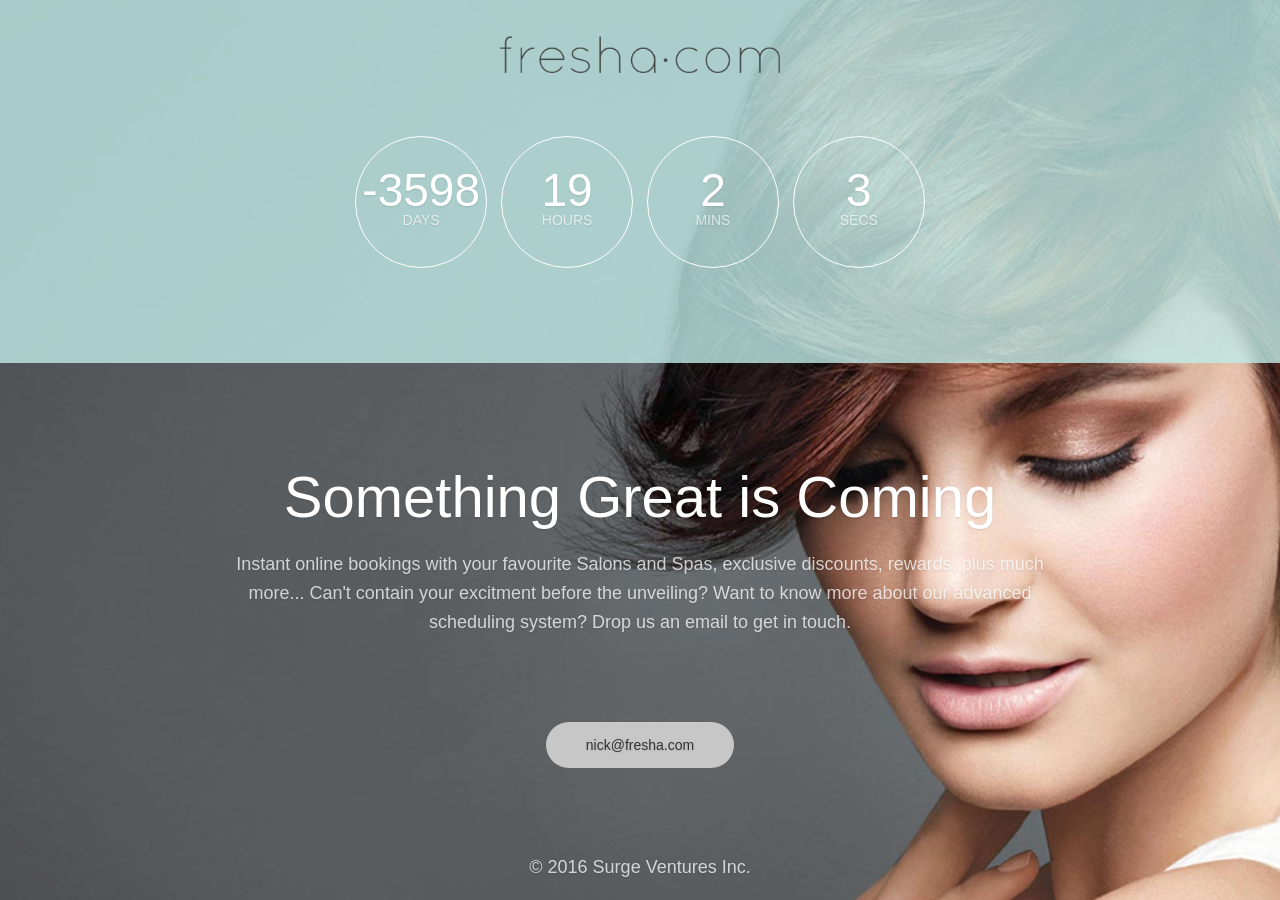
==== index.html @ e1cf6ae7 "time" ====
<!DOCTYPE html>

<html>
<head>
	<meta charset="utf-8" />
	<title>Fresha.com | Coming Soon</title>
	<meta name="viewport" content="initial-scale = 1.0,maximum-scale = 1.0" />
	<link rel="stylesheet" href="css/flexi-background.css" type="text/css" media="screen" />
	<link rel="stylesheet" href="css/ml-coming-soon.css" type="text/css" media="screen" />
	<script type="text/javascript" src="http://ajax.googleapis.com/ajax/libs/jquery/1.7.1/jquery.min.js"></script>
	<script type="text/javascript">
	// MediaLoot jQuery Countdown Timer
	// Description: Allows you to choose which unit of time from which to countdown and allows you to style each unit of time separately.
	// Author: Natalie Hipp | MediaLoot.com
	// URL: http://medialoot.com/item/
	
	$(document).ready(function() {
			
		function mlCountdown() {
		// Step 1: Make sure to call jQuery in your <head>
		// Step 2: Fill in the following two variables
			var eventTime = '1485734400'; // Unix Event Time - Get your stamp from http://www.unixtimestamp.com/index.php
			
			var startFrom = 'D'; // Adjust from which time unit you'd like to countdown: Use D for days, H for hours, M for minutes, or S for seconds.
			
		// Step 3: Add some spans in your HTML
		/* Each Unit of time is displayed independently so that you can style them differently. 
		
		Create <span>'s for each unit of time. Each span must have the class "ml-countdown" and then add the appropriate following classes for what you'd like to display: "days", "hours", "minutes", & "seconds". 
		
		For example, to display the number of days remaining, add this: <span class="ml-countdown days"></span>
		*/
			
		// We'll take it from here
			var currentTime = Math.round(new Date().getTime() / 1000); // Grabs current time in seconds
			var timeLeft = eventTime - currentTime;		
			 
			// Calculate numbers based on what kind of time they want to count from
			if (startFrom == 'S') {
				var scLeft = Math.floor(timeLeft);
				
				$(".ml-countdown.seconds").html(scLeft);
			}
			else if (startFrom == 'M') {
				var minLeft = Math.floor(timeLeft / 60);
				var scLeft1 = timeLeft - (minLeft * 60); // number of whole minutes
				var scLeft = Math.floor(scLeft1);
				
				$(".ml-countdown.minutes").html(minLeft);
				$(".ml-countdown.seconds").html(scLeft);
			}
			else if (startFrom == 'H') {
				var hrLeft = Math.floor(timeLeft / 60 / 60);
				var minLeft1 = hrLeft * 60 * 60; // number of whole hours
				var minLeft2 = timeLeft - minLeft1;
				var minLeft = Math.floor(minLeft2 / 60);
				var scLeft1 = minLeft * 60; //number of whole minutes
				var scLeft2 = timeLeft - minLeft1 - scLeft1;
				var scLeft = Math.floor(scLeft2);
				
				$(".ml-countdown.hours").html(hrLeft);
				$(".ml-countdown.minutes").html(minLeft);
				$(".ml-countdown.seconds").html(scLeft);
			}
			// Otherwise, default as if counting from days
			else {
				var dayLeft = Math.floor(timeLeft / 60 / 60 / 24);
				var hrLeft1 = dayLeft * 24 * 60 * 60; // days left in seconds
				var hrLeft2 = timeLeft - hrLeft1;
				var hrLeft = Math.floor(hrLeft2 / 60 / 60);
				var minLeft1 = hrLeft * 60 * 60; // hours left in seconds
				var minLeft2 = timeLeft - hrLeft1 - minLeft1;
				var minLeft = Math.floor(minLeft2 / 60);
				var scLeft1 = minLeft * 60; // minutes left in seconds
				var scLeft2 = timeLeft - hrLeft1 - minLeft1 - scLeft1;
				var scLeft = Math.floor(scLeft2);
				
				
				$(".ml-countdown.days").html(dayLeft);
				$(".ml-countdown.hours").html(hrLeft);
				$(".ml-countdown.minutes").html(minLeft);
				$(".ml-countdown.seconds").html(scLeft);
			}
		}
		
		window.onload=mlCountdown;
		window.setInterval( mlCountdown, 1000);
			
	});
	</script>
</head>
	<body>
	<script src="js/flexi-background.js" type="text/javascript" charset="utf-8"></script>
	<header>
	<br>
	<center><img src="images/freshaPNG.png" width="280" </img></center>
		<div class="wrapper">
			<ul class="countdown">
				<li><span class="ml-countdown days"></span>Days</li>
				<li><span class="ml-countdown hours"></span>Hours</li>
				<li><span class="ml-countdown minutes"></span>Mins</li>
				<li><span class="ml-countdown seconds"></span>Secs</li>
			</ul>
		</div>
	</header>
	<div class="wrapper">
		<h2>Something Great is Coming</h2>
		<p>Instant online bookings with your favourite Salons and Spas, exclusive discounts, rewards, plus much more...		
		Can't contain your excitment before the unveiling? Want to know more about our advanced scheduling system? Drop us an email to get in touch. </p>
		
			<div class="connect">
			<ul>
				<a class="button_email" href="mailto:nick@fresha.com?subject=Fresha.com Enquiry">nick@fresha.com</a>
			</ul>
		</div>
			
		
	</div>
	<div class="wrapper">
	<p>© 2016 Surge Ventures Inc.</p>
	</div>
</body>
</html>
---- css/flexi-background.css ----
/*
	File Overview:	Flexi-background styles.
	Author:			Michael Bester <http://kimili.com>
	Description:	Sets up styling for full-screen flexible backgrounds.
					See <http://kimili.com/journal/flexible-scalable-background-image> for more info.
	
	Licence:		Copyright 2010, Michael Bester.
					Released under the MIT license <http://opensource.org/licenses/mit-license.php>
	
*/

body { 
	background-attachment:		fixed; 
	background-position:		top center; 
	background-repeat:			no-repeat; 
	
	margin:						0;
	padding:					0;

	background-size:			cover;
	-moz-background-size:		cover;
	-webkit-background-size:	cover;
}

/*
	This next definition doesn't allow the background to get any smaller
	than a predefined size (640x426px in this case). Change the values
	here to match your background image size. The configuration in the
	flexi-background javascript file should also match these values.
*/

@media only all and (max-width: 640px) and (max-height: 426px) {
	body {		
		background-size:			640px 426px;
		-moz-background-size:		640px 426px;
		-webkit-background-size:	640px 426px;
	}
}

/*
	The next 2 definitions are for support in iOS devices.
 	Since they don't recoginze the 'cover' keyword for background-size
 	we need to simulate it with percentages and orientation
*/

@media only screen and (orientation: portrait) and (device-width: 320px), (device-width: 768px) {
	body {
		-webkit-background-size: auto 100%;
	}
}

@media only screen and (orientation: landscape) and (device-width: 320px), (device-width: 768px) {
	body {
		-webkit-background-size: 100% auto;
	}
}
/* All of the following styles only get used when background-size isn't supported */

img#expando { 
	display:	none;
	position:	absolute; 
	z-index:	1;
	 
	-ms-interpolation-mode: bicubic; 
} 

.wide img#expando, 
.tall img#expando { 
	display: 	block; 
} 

.wide img#expando { 
	height: 	auto;
	width: 		100%; 
} 

.tall img#expando { 
	height:		100%;
	width:		auto; 
}
---- css/ml-coming-soon.css ----
/*

Thin HTML5 Coming Soon Template by MediaLoot
URL: http://medialoot.com/item/thin-html5-coming-soon-template

Designer: Tony Thomas

*/

/*Styles*/

html {
	font-family: "Helvetica Neue", Helvetica, Arial, sans-serif;
	margin: 0; padding: 0;
	height: 100%;
	font-size: 14px;
	color: #fff;
	text-shadow: 0 1px 2px rgba(0,0,0,.1);
}

body {
	background-color: #fff;
	background-image: url(../images/grey.jpg);
}

::selection {
	background: rgba(0,0,0,0.25);
}

header {
	background: #fff;
	background-color: rgba(193, 236, 232, .8);
	padding: 20px 0;
}

.wrapper {
	max-width: 960px;
	width: 95%;
	margin: 0 auto;
}

ul, ol, li {
	margin: 0;
	padding: 0;
	display: inline-block;
	list-style: none;
}

h1 {
	margin: 60px auto;
	text-align: center;
	color: #fff;
	font-weight: 100;
	font-size: 56px;
}

h2 {
	font-size: 58px;
	width: 90%;
	color: #fff;
	text-align: center;
	margin: 100px auto 20px;
	font-weight: 100;
}



p {
	text-align: center;
	width: 90%;
	margin: 20px auto;
	line-height: 1.6;
	font-weight: 200;
	font-size: 18px;
	color: rgba(255, 255, 255, .75);
}

ul.countdown {
	margin: 60px auto;
	display: block;
	text-align: center;	
}

ul.countdown li {
	display: inline-block;
	height: 80px;
	margin: 0 5px 15px 5px;
	text-align: center;
	color: #fff;
	color: rgba(255, 255, 255, 0.7);
	font-size: 14px;
	line-height: 1;
	text-transform: uppercase;
	-webkit-border-radius: 499px;
	-moz-border-radius: 499px;
	border-radius: 499px;
	border: 1px solid #fff;
	font-weight: 200;
	width: 130px;
	height: 100px; padding-top: 30px;
}
ul.countdown li span {
 	display: block;
 	font-size: 46px;
 	color: rgba(255, 255, 255, 1);
 	font-weight: 100;
 }

.connect {
	width: 100%;
	margin: 100px 0;
}

.connect form {
	margin-top: 10px;
	width: 480px;
	margin: 0 auto;
}

.connect form input[type=text] {
	width: 338px;
	height: 46px;
	border: 1px solid #fff;
	border-right: none;
	background: none;
	-webkit-border-top-left-radius: 99px; -webkit-border-bottom-left-radius-radius: 99px;
	-moz-border-radius-topleft: 99px; -moz-border-radius-bottomleft: 99px;
	border-top-left-radius: 99px; border-bottom-left-radius: 99px;
	font-size: 14px;
	font-weight: bold;
	padding: 0 0 0 20px;
	color: #fff;
	font-weight: 200;
	float: left;
	opacity: 0.65;
}

.connect form input[type=text]:hover {
	opacity: 0.8;
}

.connect form input[type=text]:focus {
	outline: none;
	opacity: 1;
}

.connect form input[type=button], form input[type=submit] {
	width: 119px;
	height: 48px;
	border: none;
	cursor: pointer;
	border-radius; 99px
	background-color: #fff;
	margin: 0; padding: 0;
	font-size: 14px;
	font-weight: bold;
	color: #4b4b4b;
	float: left;
	opacity: 0.65;
}

.connect form input[type=button]:hover, form input[type=submit]:hover {
	opacity: 1;
}

.connect form input[type=button]:active, form input[type=submit]:active {
	opacity: 0.8;
}

.connect ul {
	width: 440px;
	text-align: center;
	display: block;
	margin: 60px auto 20px auto;
}

.connect ul li a {
	width: 100px;
	height: 48px;
	display: block;
	text-indent: -499px;
	overflow: hidden;
	opacity: 0.65;
	-webkit-border-radius: 499px;
	-moz-border-radius: 499px;
	border-radius: 499px;
	border: 1px solid #fff;
	margin: 0 5px;
}

.connect ul li a:hover {
	opacity: 1;
}

.connect ul li a:active {
	opacity: 0.8;
}

.connect ul li.facebook a {background: #fff;}
.connect ul li.twitter a {background: url(../images/connect-twitter.png) no-repeat center;}
.connect ul li.google a {background: url(../images/connect-google.png) no-repeat center;}
.connect ul li.instagram a {background: url(../images/connect-instagram.png) no-repeat center;}
.connect ul li.sharethis a {background: url(../images/connect-sharethis.png) no-repeat center;}

@media only screen and (max-width : 960px) {
	.wrapper {
		width: auto;
	}
	.connect {
		display: block;
		float: none;
		width: 348px;
		margin: 50px auto;
	}
	.connect form {
		width: 100%;
	}
	.connect form input[type=text]{
		width: 206px;
	}
	.connect ul {
		width: 340px;
	}
}

@media only screen and (max-width : 480px) {
	h1, ul.countdown {
		margin: 20px auto;
	}
	h2 {
		margin: 40px auto;
	}
}

/*Fade In Animation*/

h1, ul.countdown, h2, p, form, .connect {
    -webkit-animation: fadein 3s; /* Safari and Chrome */
       -moz-animation: fadein 3s; /* Firefox */
        -ms-animation: fadein 3s; /* Internet Explorer */
         -o-animation: fadein 3s; /* Opera */
            animation: fadein 3s;
}

.button_email {
  font: bold 16px;
  text-decoration: none;
  background-color: #c7c7c7;
  color: #333333;
  padding: 15px 40px 15px 40px;
  border-radius:50px

}

.button_email:hover {

  background-color: #fff;
	
}


@keyframes fadein {
    from { opacity: 0; }
    to   { opacity: 1; }
}
@-moz-keyframes fadein {
    from { opacity: 0; }
    to   { opacity: 1; }
}
@-webkit-keyframes fadein {
    from { opacity: 0; }
    to   { opacity: 1; }
}
@-ms-keyframes fadein {
    from { opacity: 0; }
    to   { opacity: 1; }
}​
@-o-keyframes fadein {
    from { opacity: 0; }
    to   { opacity: 1; }
}​
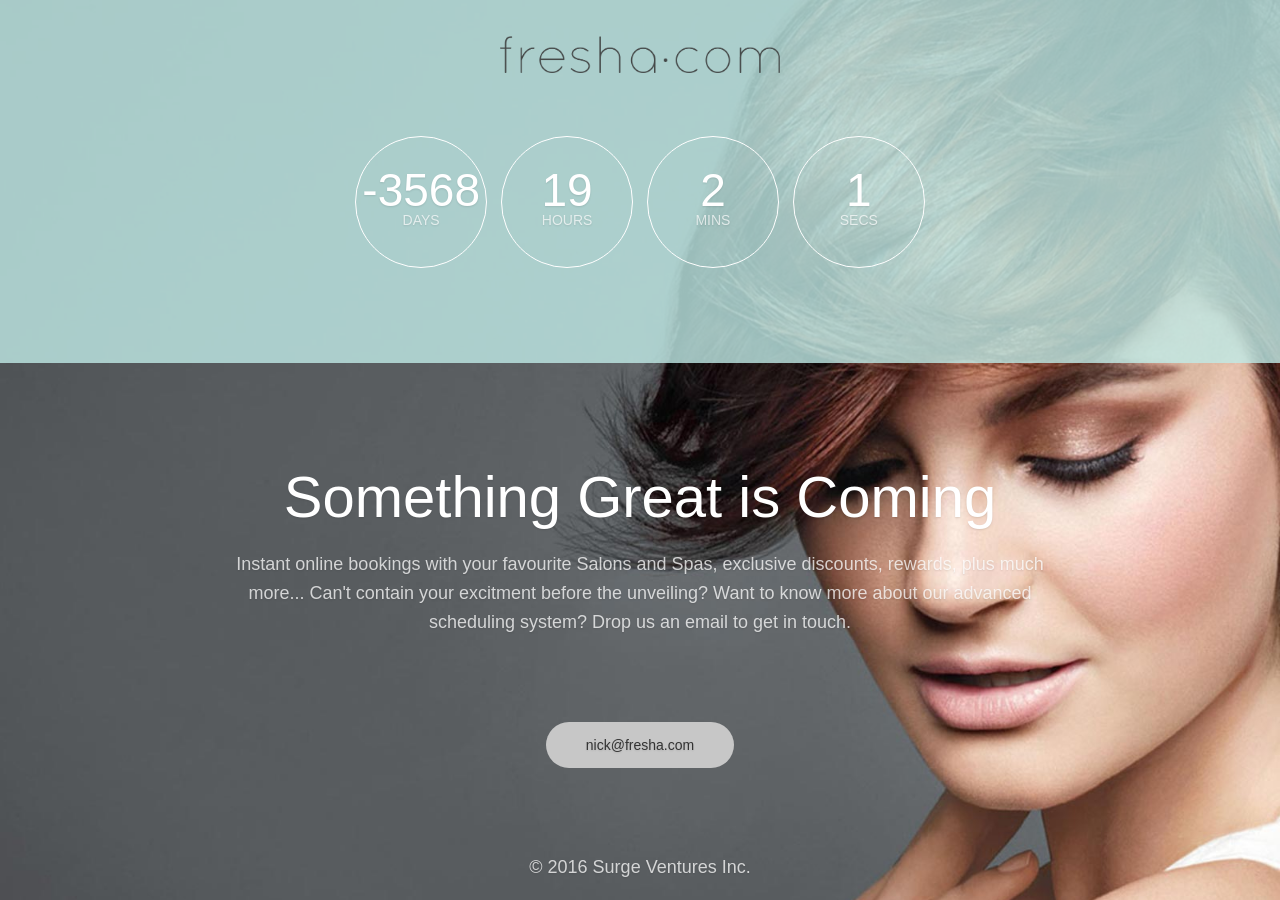
==== commit 8e664a24: "time" ====
--- a/index.html
+++ b/index.html
@@ -19,7 +19,7 @@
 		function mlCountdown() {
 		// Step 1: Make sure to call jQuery in your <head>
 		// Step 2: Fill in the following two variables
-			var eventTime = '1485734400'; // Unix Event Time - Get your stamp from http://www.unixtimestamp.com/index.php
+			var eventTime = '1488326400'; // Unix Event Time - Get your stamp from http://www.unixtimestamp.com/index.php
 			
 			var startFrom = 'D'; // Adjust from which time unit you'd like to countdown: Use D for days, H for hours, M for minutes, or S for seconds.
 			
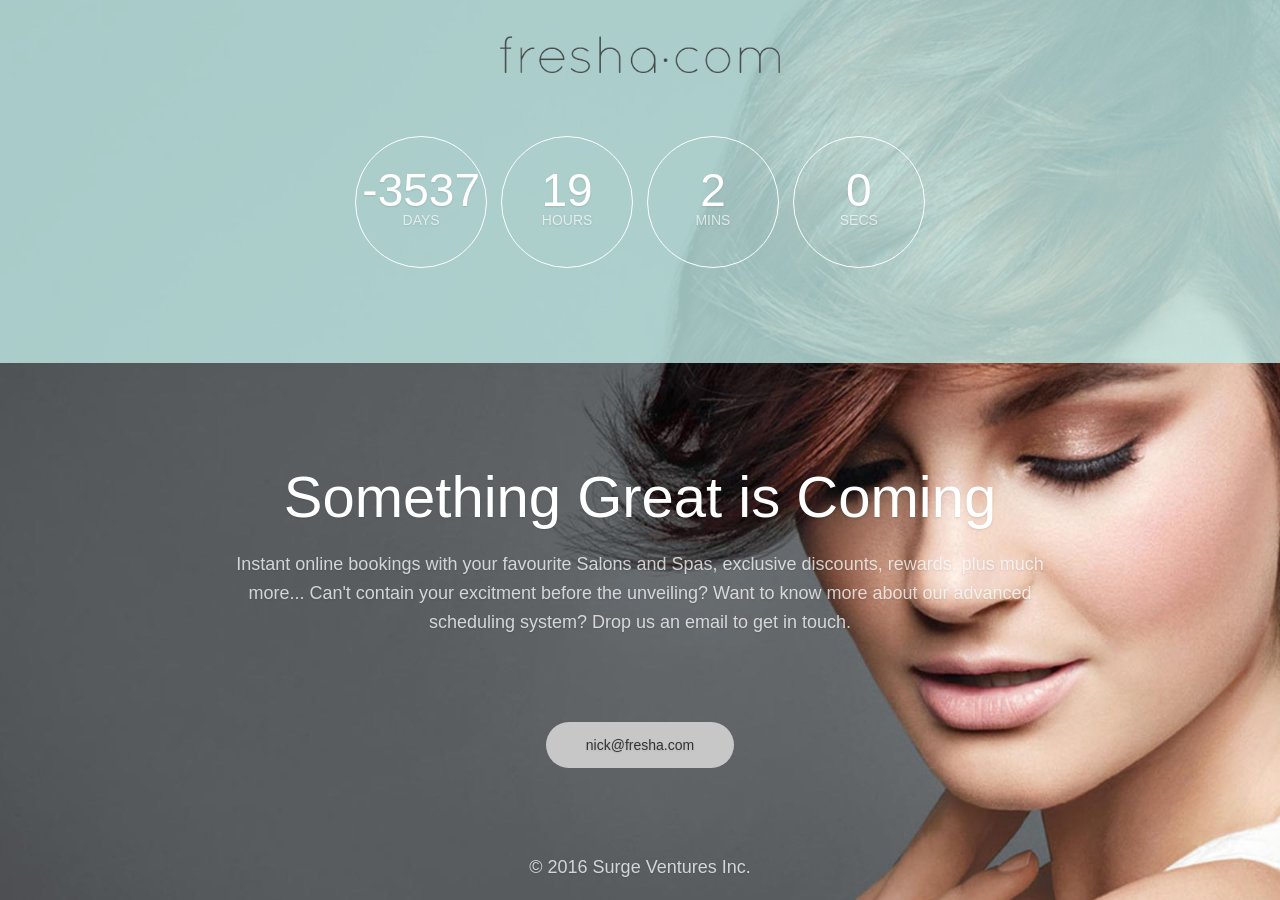
==== commit 69d00c94: "time" ====
--- a/index.html
+++ b/index.html
@@ -19,7 +19,7 @@
 		function mlCountdown() {
 		// Step 1: Make sure to call jQuery in your <head>
 		// Step 2: Fill in the following two variables
-			var eventTime = '1488326400'; // Unix Event Time - Get your stamp from http://www.unixtimestamp.com/index.php
+			var eventTime = '1491004800'; // Unix Event Time - Get your stamp from http://www.unixtimestamp.com/index.php
 			
 			var startFrom = 'D'; // Adjust from which time unit you'd like to countdown: Use D for days, H for hours, M for minutes, or S for seconds.
 			
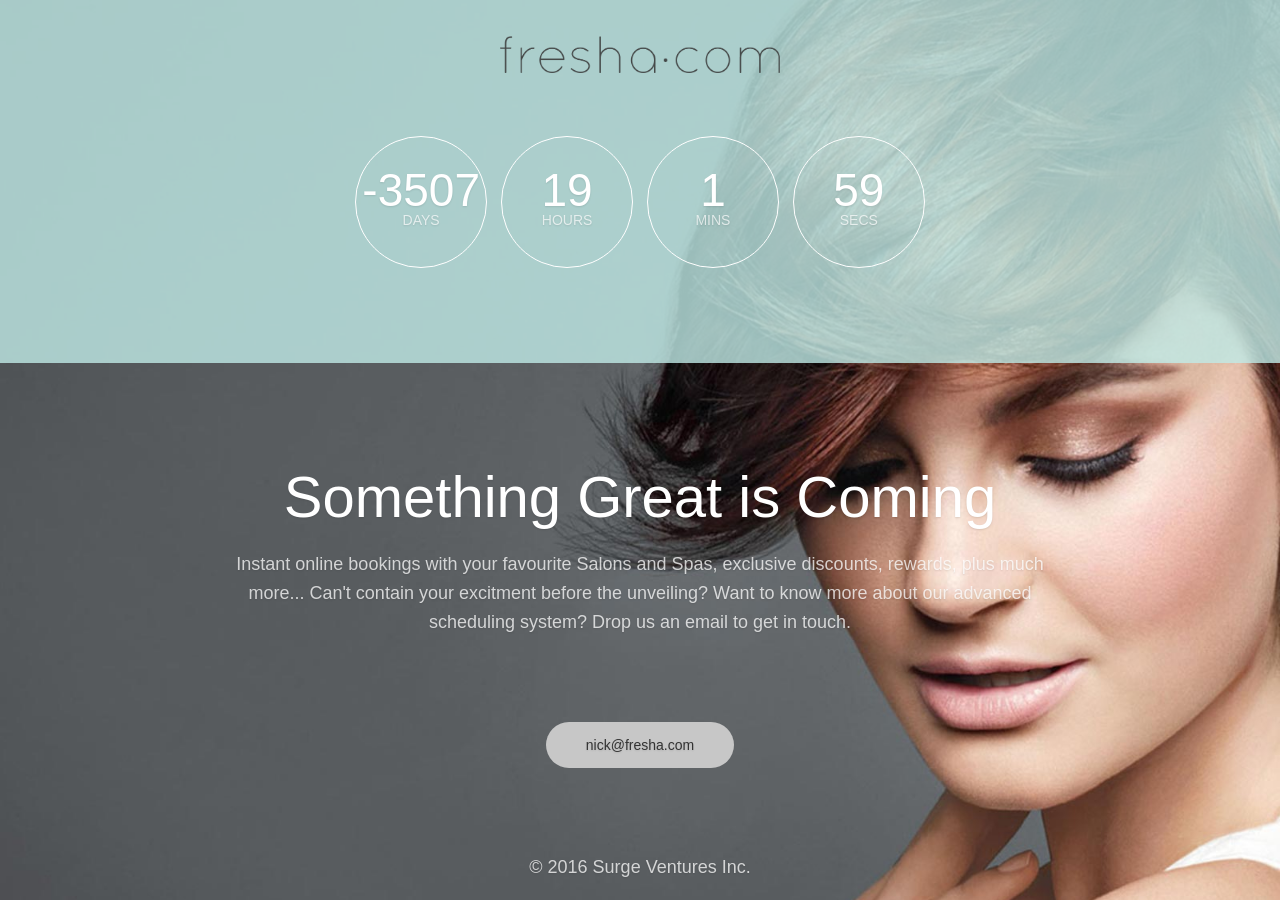
==== commit cb96a953: "Dates" ====
--- a/index.html
+++ b/index.html
@@ -19,7 +19,7 @@
 		function mlCountdown() {
 		// Step 1: Make sure to call jQuery in your <head>
 		// Step 2: Fill in the following two variables
-			var eventTime = '1491004800'; // Unix Event Time - Get your stamp from http://www.unixtimestamp.com/index.php
+			var eventTime = '1493596800'; // Unix Event Time - Get your stamp from http://www.unixtimestamp.com/index.php
 			
 			var startFrom = 'D'; // Adjust from which time unit you'd like to countdown: Use D for days, H for hours, M for minutes, or S for seconds.
 			
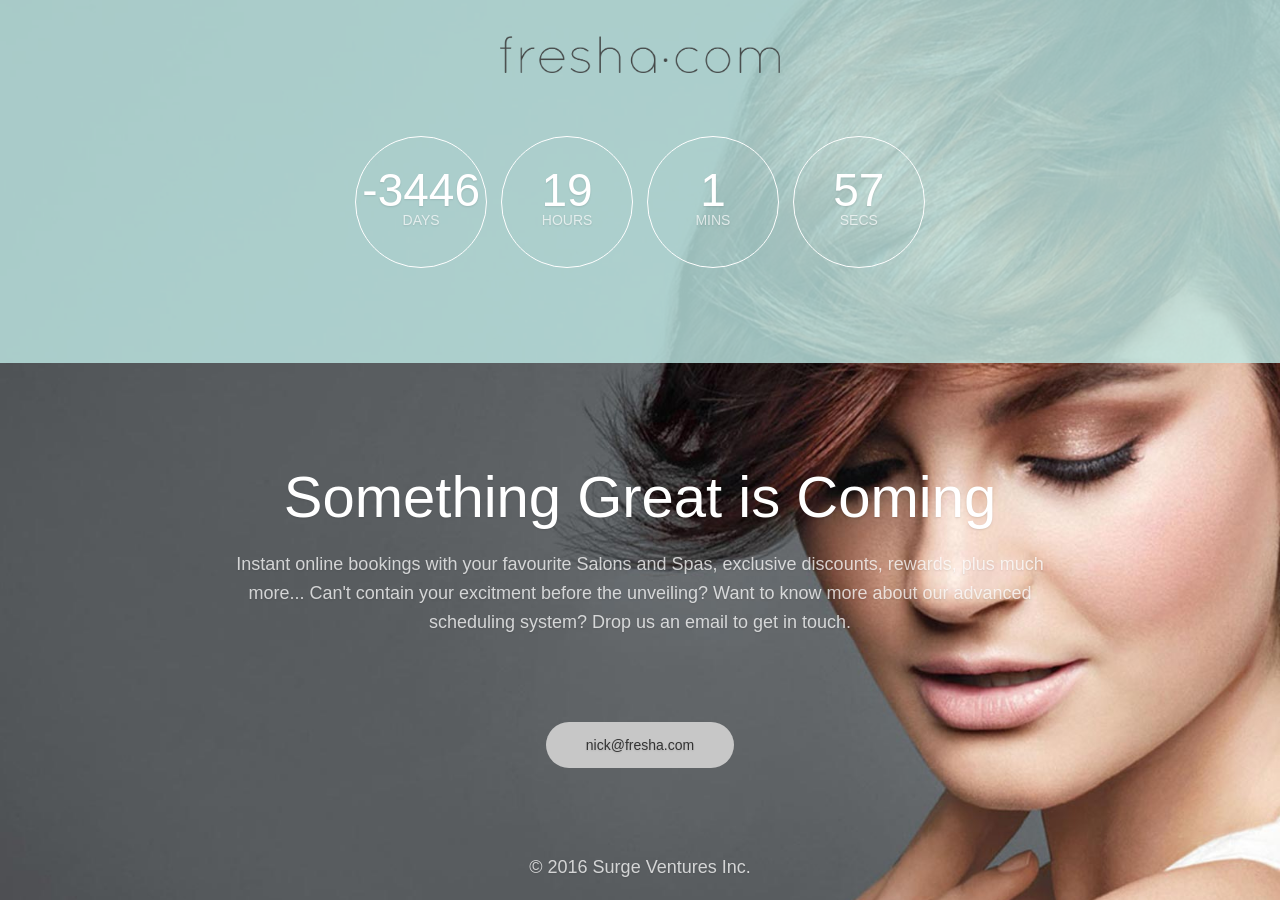
==== commit 4d1401d9: "time" ====
--- a/index.html
+++ b/index.html
@@ -19,7 +19,7 @@
 		function mlCountdown() {
 		// Step 1: Make sure to call jQuery in your <head>
 		// Step 2: Fill in the following two variables
-			var eventTime = '1493596800'; // Unix Event Time - Get your stamp from http://www.unixtimestamp.com/index.php
+			var eventTime = '1498867200'; // Unix Event Time - Get your stamp from http://www.unixtimestamp.com/index.php
 			
 			var startFrom = 'D'; // Adjust from which time unit you'd like to countdown: Use D for days, H for hours, M for minutes, or S for seconds.
 			
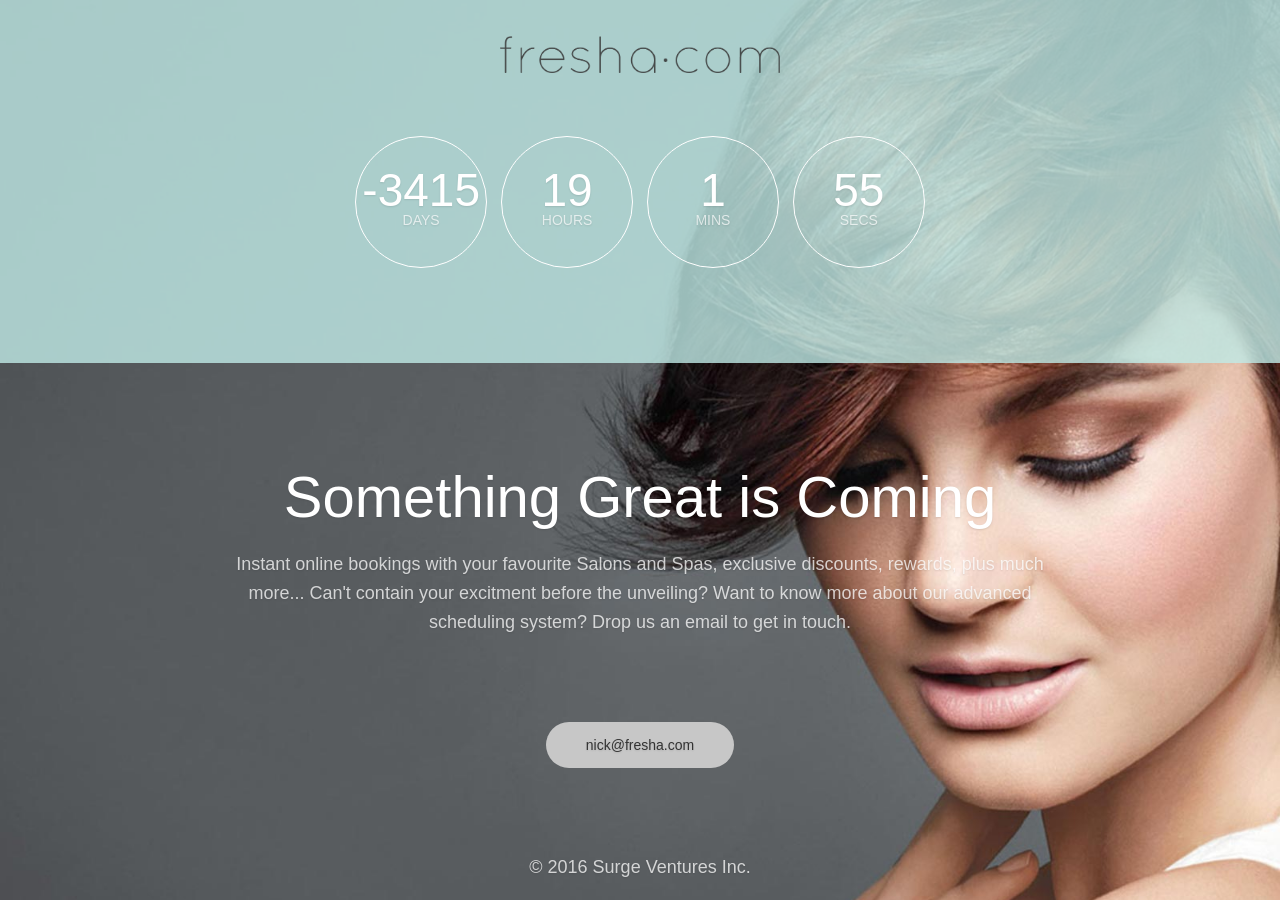
==== commit 83dbc316: "time Time" ====
--- a/index.html
+++ b/index.html
@@ -19,7 +19,7 @@
 		function mlCountdown() {
 		// Step 1: Make sure to call jQuery in your <head>
 		// Step 2: Fill in the following two variables
-			var eventTime = '1498867200'; // Unix Event Time - Get your stamp from http://www.unixtimestamp.com/index.php
+			var eventTime = '1501545600'; // Unix Event Time - Get your stamp from http://www.unixtimestamp.com/index.php
 			
 			var startFrom = 'D'; // Adjust from which time unit you'd like to countdown: Use D for days, H for hours, M for minutes, or S for seconds.
 			
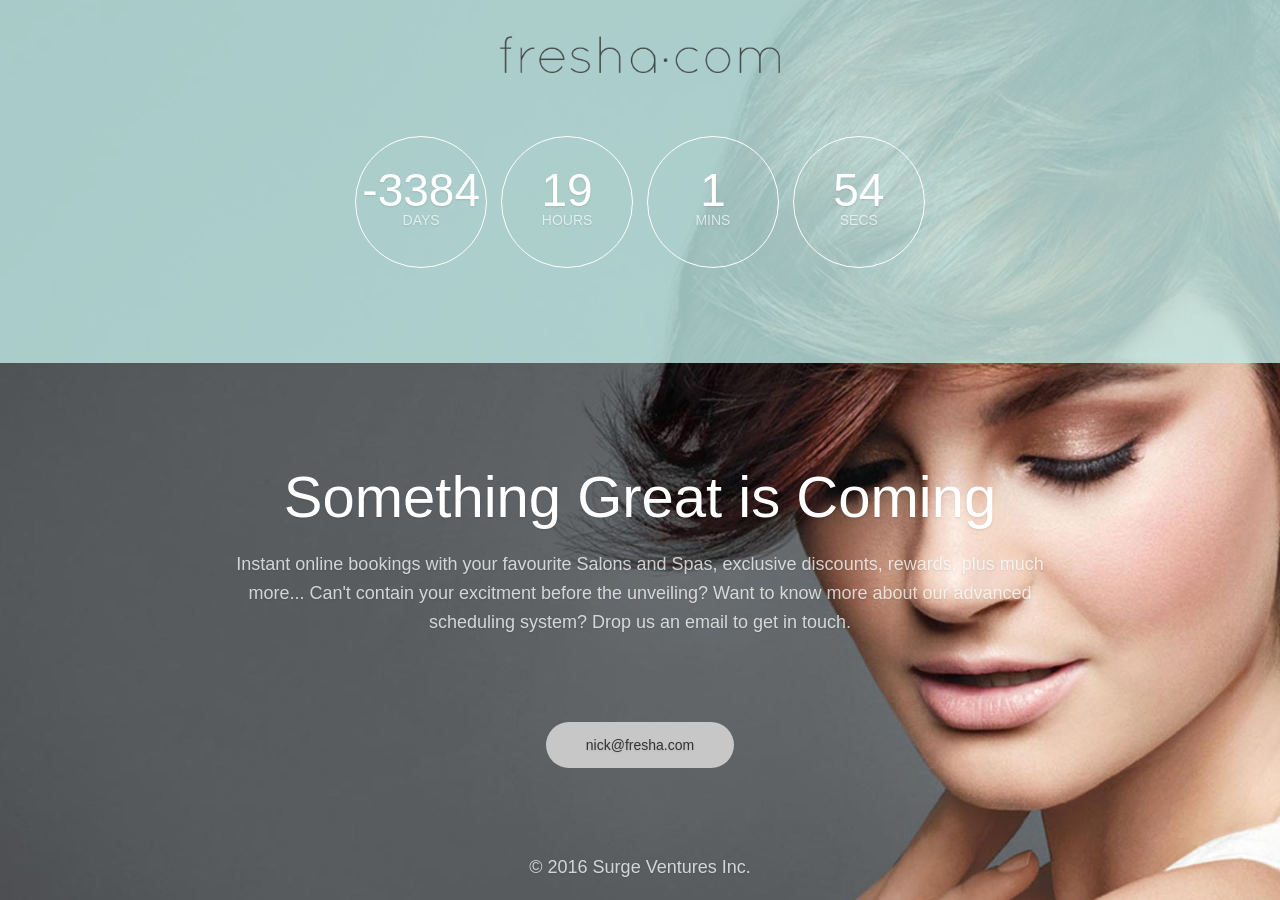
==== commit 9c42b43a: "time Time" ====
--- a/index.html
+++ b/index.html
@@ -19,7 +19,7 @@
 		function mlCountdown() {
 		// Step 1: Make sure to call jQuery in your <head>
 		// Step 2: Fill in the following two variables
-			var eventTime = '1501545600'; // Unix Event Time - Get your stamp from http://www.unixtimestamp.com/index.php
+			var eventTime = '1504224000'; // Unix Event Time - Get your stamp from http://www.unixtimestamp.com/index.php
 			
 			var startFrom = 'D'; // Adjust from which time unit you'd like to countdown: Use D for days, H for hours, M for minutes, or S for seconds.
 			
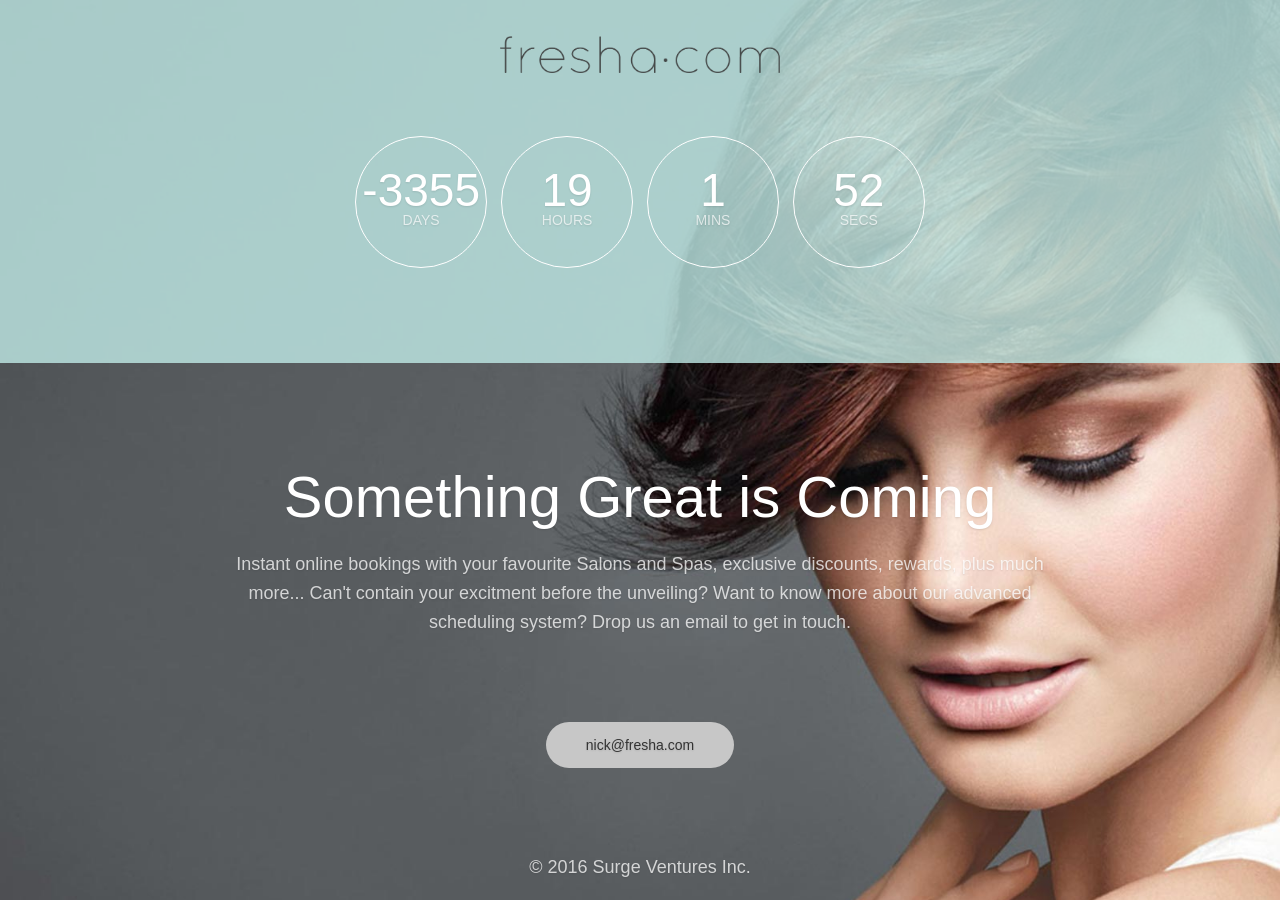
==== commit 8827f3ba: "Timeee" ====
--- a/index.html
+++ b/index.html
@@ -19,7 +19,7 @@
 		function mlCountdown() {
 		// Step 1: Make sure to call jQuery in your <head>
 		// Step 2: Fill in the following two variables
-			var eventTime = '1504224000'; // Unix Event Time - Get your stamp from http://www.unixtimestamp.com/index.php
+			var eventTime = '1506729600'; // Unix Event Time - Get your stamp from http://www.unixtimestamp.com/index.php
 			
 			var startFrom = 'D'; // Adjust from which time unit you'd like to countdown: Use D for days, H for hours, M for minutes, or S for seconds.
 			
